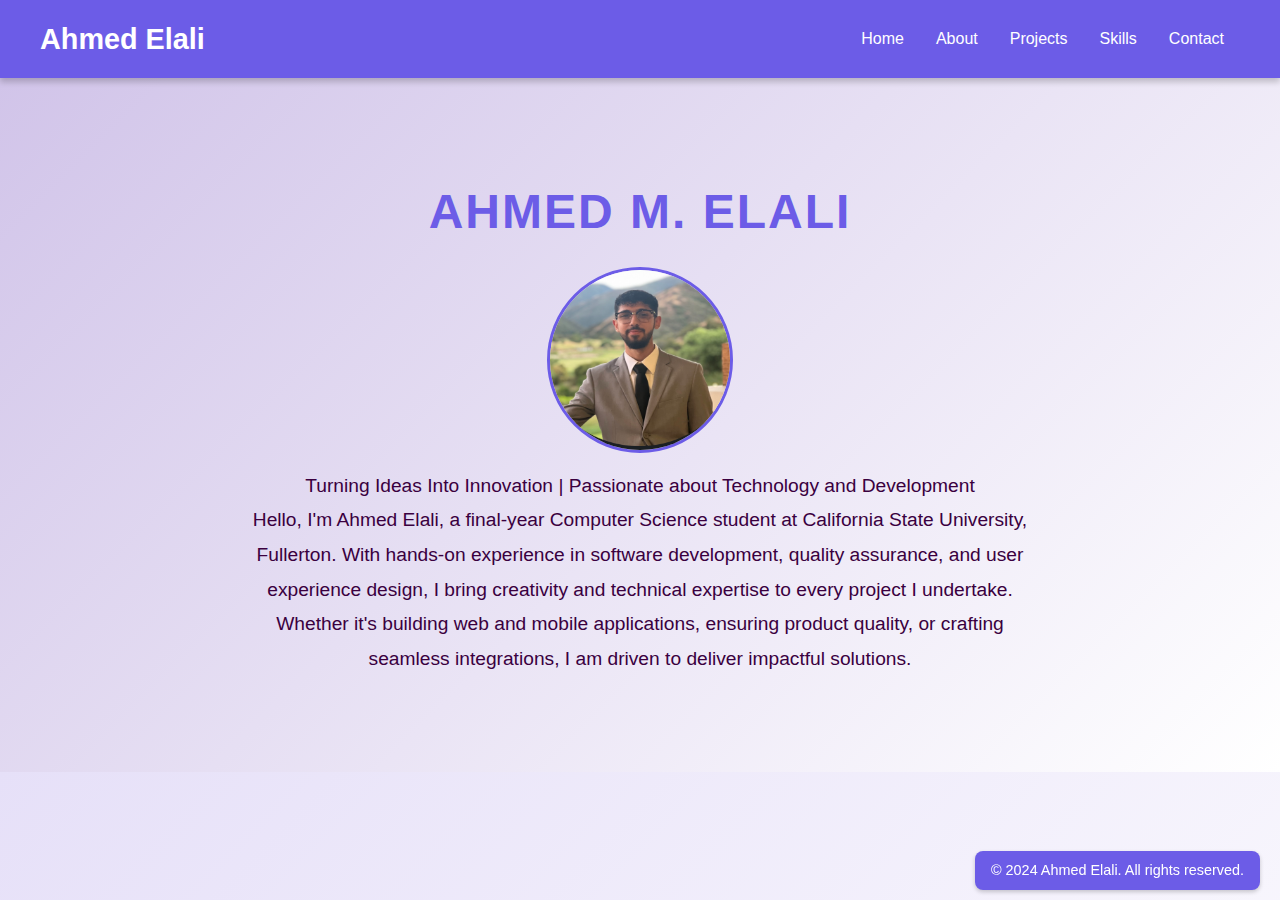
==== index.html @ f1a0cc34 "first commit" ====
<!DOCTYPE html>
<html lang="en">
<head>
    <meta charset="UTF-8">
    <meta name="viewport" content="width=device-width, initial-scale=1.0">
    <title>Ahmed Elali Portfolio</title>
    <link rel="stylesheet" href="styles.css">
</head>
<body>
    <!-- Navigation Bar -->
    <nav>
        <div class="container">
            <h1>Ahmed Elali</h1>
            <ul>
                <li><a href="index.html">Home</a></li>
                <li><a href="about.html">About</a></li>
                <li><a href="projects.html">Projects</a></li>
                <li><a href="skills.html">Skills</a></li>
                <li><a href="contact.html">Contact</a></li>
            </ul>
        </div>
    </nav>

    <!-- Home Section -->
    <section id="home">
        <div class="container">
            <div class="intro">
                <h2>Ahmed M. Elali</h2>
                <img src="pic.png" class="avatar">
                <p>Turning Ideas Into Innovation | Passionate about Technology and Development</p>
                <p>
                    Hello, I'm Ahmed Elali, a final-year Computer Science student at California State University, Fullerton.
                    With hands-on experience in software development, quality assurance, and user experience design,
                    I bring creativity and technical expertise to every project I undertake. Whether it's building web
                    and mobile applications, ensuring product quality, or crafting seamless integrations, I am driven to
                    deliver impactful solutions.
                </p>
            </div>
        </div>
    </section>

    <!-- Footer -->
    <footer>
        <p>&copy; 2024 Ahmed Elali. All rights reserved.</p>
    </footer>
</body>
</html>
---- styles.css ----
/* General Reset */
body, h1, h2, h3, p, ul, li, a {
  margin: 0;
  padding: 0;
  box-sizing: border-box;
}

body {
  font-family: 'Roboto', sans-serif;
  line-height: 1.6;
  color: #3a003f;
  background: linear-gradient(135deg, #e6e0f8, #ffffff);
  margin: 0;
  overflow-x: hidden;
}

/* Navigation Bar */
nav {
  background-color: #6c5ce7;
  color: #fff;
  padding: 1rem 0;
  position: sticky;
  top: 0;
  z-index: 1000;
  box-shadow: 0px 4px 6px rgba(0, 0, 0, 0.2);
}

nav .container {
  display: flex;
  justify-content: space-between;
  align-items: center;
  max-width: 1200px;
  margin: 0 auto;
  padding: 0 1rem;
}

nav h1 {
  font-size: 1.8rem;
  font-weight: bold;
}

nav ul {
  display: flex;
  list-style: none;
}

nav ul li {
  margin: 0 1rem;
}

nav ul li a {
  color: #fff;
  text-decoration: none;
  font-size: 1rem;
  transition: color 0.3s, transform 0.3s;
}

nav ul li a:hover {
  color: #ffd700;
  transform: scale(1.1);
}

/* Home Section */
#home {
  background: linear-gradient(135deg, #d1c4e9, #ffffff);
  color: #3a003f;
  text-align: center;
  padding: 6rem 0;
}

#home .intro {
  max-width: 800px;
  margin: 0 auto;
  animation: fadeIn 1.5s ease-in-out;
}

@keyframes fadeIn {
  0% {
      opacity: 0;
  }
  100% {
      opacity: 1;
  }
}

#home .intro h2 {
  font-size: 3rem;
  margin-bottom: 1rem;
  text-transform: uppercase;
  letter-spacing: 2px;
}

#home .intro img {
  width: 180px;
  height: 180px;
  border-radius: 50%;
  margin: 1rem auto;
  display: block;
  border: 3px solid #6c5ce7;
}

#home p {
  font-size: 1.2rem;
  line-height: 1.8;
}

/* Section Headings */
section h2 {
  font-size: 2.5rem;
  text-align: center;
  margin-bottom: 2rem;
  color: #6c5ce7;
  text-transform: uppercase;
  letter-spacing: 1px;
}

/* About Section */
#about {
  background-color: #ffffff;
  padding: 4rem 1rem;
  color: #3a003f;
}

#about .container {
  max-width: 800px;
  margin: 0 auto;
  text-align: center;
}

#about .btn {
  display: inline-block;
  padding: 0.7rem 1.5rem;
  background-color: #6c5ce7;
  color: #fff;
  text-decoration: none;
  border-radius: 5px;
  margin-top: 1.5rem;
  transition: background-color 0.3s, transform 0.3s;
}

#about .btn:hover {
  background-color: #b39ddb;
  transform: scale(1.1);
}

/* Projects Section */
#projects {
  background: linear-gradient(135deg, #ffffff, #e6e0f8);
  padding: 4rem 1rem;
}

.project-item {
  background-color: #ffffff;
  border: 1px solid #e0e0e0;
  border-radius: 10px;
  margin-bottom: 2rem;
  padding: 1.5rem;
  color: #3a003f;
  transition: transform 0.3s, box-shadow 0.3s;
}

.project-item:hover {
  transform: translateY(-10px);
  box-shadow: 0 6px 15px rgba(0, 0, 0, 0.2);
}

.project-item h3 {
  font-size: 1.5rem;
  margin-bottom: 1rem;
}

/* Skills Section */
#skills {
  background-color: #ffffff;
  padding: 4rem 1rem;
  color: #3a003f;
}

#skills ul {
  list-style: none;
  max-width: 800px;
  margin: 0 auto;
  padding: 0;
  text-align: left;
  font-size: 1.2rem;
  line-height: 1.8;
}

#skills ul li {
  margin-bottom: 1.2rem;
  display: flex;
  align-items: center;
}

#skills ul li::before {
  content: "\2022";
  color: #6c5ce7;
  font-size: 1.5rem;
  margin-right: 0.5rem;
}

/* Contact Section */
#contact {
  background: linear-gradient(135deg, #e6e0f8, #ffffff);
  padding: 4rem 1rem;
  text-align: center;
  color: #3a003f;
}

#contact form {
  max-width: 600px;
  margin: 0 auto;
  background-color: #ffffff;
  padding: 2rem;
  border-radius: 10px;
  box-shadow: 0 4px 10px rgba(0, 0, 0, 0.2);
}

#contact form label {
  display: block;
  margin-bottom: 0.5rem;
  font-weight: bold;
  color: #6c5ce7;
}

#contact form input,
#contact form textarea {
  width: 100%;
  padding: 0.7rem;
  margin-bottom: 1rem;
  border: 1px solid #e0e0e0;
  border-radius: 5px;
  background-color: #f9f9f9;
  color: #3a003f;
}

#contact form button {
  display: inline-block;
  padding: 0.7rem 1.5rem;
  background-color: #6c5ce7;
  color: #fff;
  border: none;
  border-radius: 5px;
  cursor: pointer;
  transition: background-color 0.3s, transform 0.3s;
}

#contact form button:hover {
  background-color: #b39ddb;
  transform: scale(1.1);
}

/* Social Links */
.social-links a {
  color: #6c5ce7;
  margin: 0 0.5rem;
  font-size: 1.8rem;
  transition: color 0.3s, transform 0.3s;
}

.social-links a:hover {
  color: #9575cd;
  transform: scale(1.2);
}

/* Footer */
footer {
  background-color: #6c5ce7;
  color: #fff;
  font-size: 0.9rem;
  position: fixed;
  bottom: 10px;
  right: 20px;
  padding: 0.5rem 1rem;
  border-radius: 8px;
  box-shadow: 0 2px 4px rgba(0, 0, 0, 0.2);
}
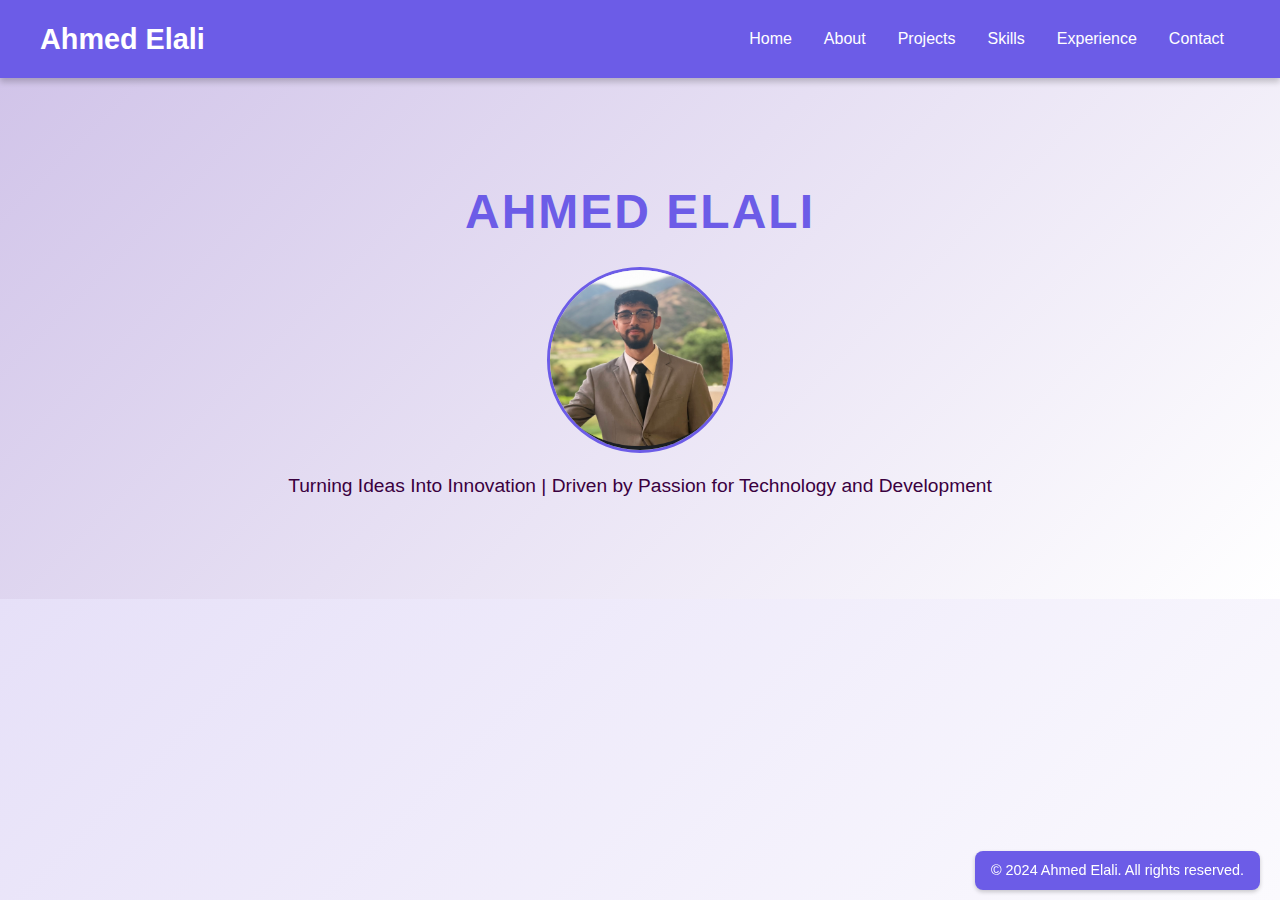
==== commit 25c73a76: "Updated" ====
--- a/index.html
+++ b/index.html
@@ -5,6 +5,7 @@
     <meta name="viewport" content="width=device-width, initial-scale=1.0">
     <title>Ahmed Elali Portfolio</title>
     <link rel="stylesheet" href="styles.css">
+ 
 </head>
 <body>
     <!-- Navigation Bar -->
@@ -16,6 +17,7 @@
                 <li><a href="about.html">About</a></li>
                 <li><a href="projects.html">Projects</a></li>
                 <li><a href="skills.html">Skills</a></li>
+                <li><a href="experience.html">Experience</a></li>
                 <li><a href="contact.html">Contact</a></li>
             </ul>
         </div>
@@ -25,16 +27,9 @@
     <section id="home">
         <div class="container">
             <div class="intro">
-                <h2>Ahmed M. Elali</h2>
+                <h2>Ahmed Elali</h2>
                 <img src="pic.png" class="avatar">
-                <p>Turning Ideas Into Innovation | Passionate about Technology and Development</p>
-                <p>
-                    Hello, I'm Ahmed Elali, a final-year Computer Science student at California State University, Fullerton.
-                    With hands-on experience in software development, quality assurance, and user experience design,
-                    I bring creativity and technical expertise to every project I undertake. Whether it's building web
-                    and mobile applications, ensuring product quality, or crafting seamless integrations, I am driven to
-                    deliver impactful solutions.
-                </p>
+                <p>Turning Ideas Into Innovation | Driven by Passion for Technology and Development</p>
             </div>
         </div>
     </section>
--- a/styles.css
+++ b/styles.css
@@ -275,3 +275,106 @@
   border-radius: 8px;
   box-shadow: 0 2px 4px rgba(0, 0, 0, 0.2);
 }
+
+#experience {
+  padding: 4rem 1rem;
+  text-align: center;
+}
+
+#experience .container {
+  max-width: 800px;
+  margin: 0 auto;
+}
+
+.job {
+  margin-bottom: 2rem;
+  padding: 1.5rem;
+  border: 1px solid #ddd;
+  border-radius: 8px;
+  background-color: #f9f9f9;
+  box-shadow: 0 4px 6px rgba(0, 0, 0, 0.1);
+  text-align: left;
+}
+
+.job h3 {
+  color: #6c5ce7;
+  margin-bottom: 0.5rem;
+  font-size: 1.5rem;
+}
+
+.job h4 {
+  color: #333;
+  font-size: 1.2rem;
+  margin-bottom: 0.5rem;
+  font-style: italic;
+}
+
+.job p {
+  line-height: 1.6;
+  margin-bottom: 1rem;
+  font-weight: bold;
+}
+
+.job ul {
+  padding-left: 1.5rem;
+  margin: 0;
+}
+
+.job ul li {
+  margin-bottom: 0.8rem;
+  font-size: 1rem;
+  color: #555;
+}
+
+/* Mobile Styles */
+@media (max-width: 768px) {
+  nav .container {
+      flex-direction: column; /* Ensures the name and buttons stack */
+      align-items: flex-start; /* Aligns content to the left */
+      padding-left: 1rem;
+  }
+
+  nav h1 {
+      margin-bottom: 0.8rem; /* Adds spacing below the name */
+  }
+
+  nav ul {
+      flex-direction: row; /* Ensures buttons are in a row */
+      flex-wrap: wrap; /* Allows wrapping if buttons don't fit */
+      gap: 0.8rem; /* Adds spacing between buttons */
+      justify-content: flex-start; /* Aligns buttons to the left */
+  }
+
+  nav ul li a {
+      font-size: 1rem;
+      padding: 0.5rem 1rem;
+      border-radius: 30px;
+      text-align: center; /* Centers text inside buttons */
+      box-shadow: 0 4px 6px rgba(0, 0, 0, 0.2);
+  }
+}
+
+@media (max-width: 480px) {
+  nav .container {
+      flex-direction: column; /* Ensures stacking for smaller screens */
+      align-items: flex-start;
+      padding-left: 1rem;
+  }
+
+  nav h1 {
+      margin-bottom: 0.6rem; /* Adjusts spacing for smaller screens */
+      font-size: 1.2rem;
+  }
+
+  nav ul {
+      flex-direction: row; /* Keeps buttons in a row */
+      flex-wrap: wrap; /* Allows wrapping */
+      gap: 0.6rem; /* Adjusts spacing between buttons */
+      justify-content: flex-start; /* Aligns buttons to the left */
+  }
+
+  nav ul li a {
+      font-size: 0.9rem; /* Reduces font size for smaller screens */
+      padding: 0.4rem 0.8rem; /* Adjusts padding for smaller buttons */
+  }
+}